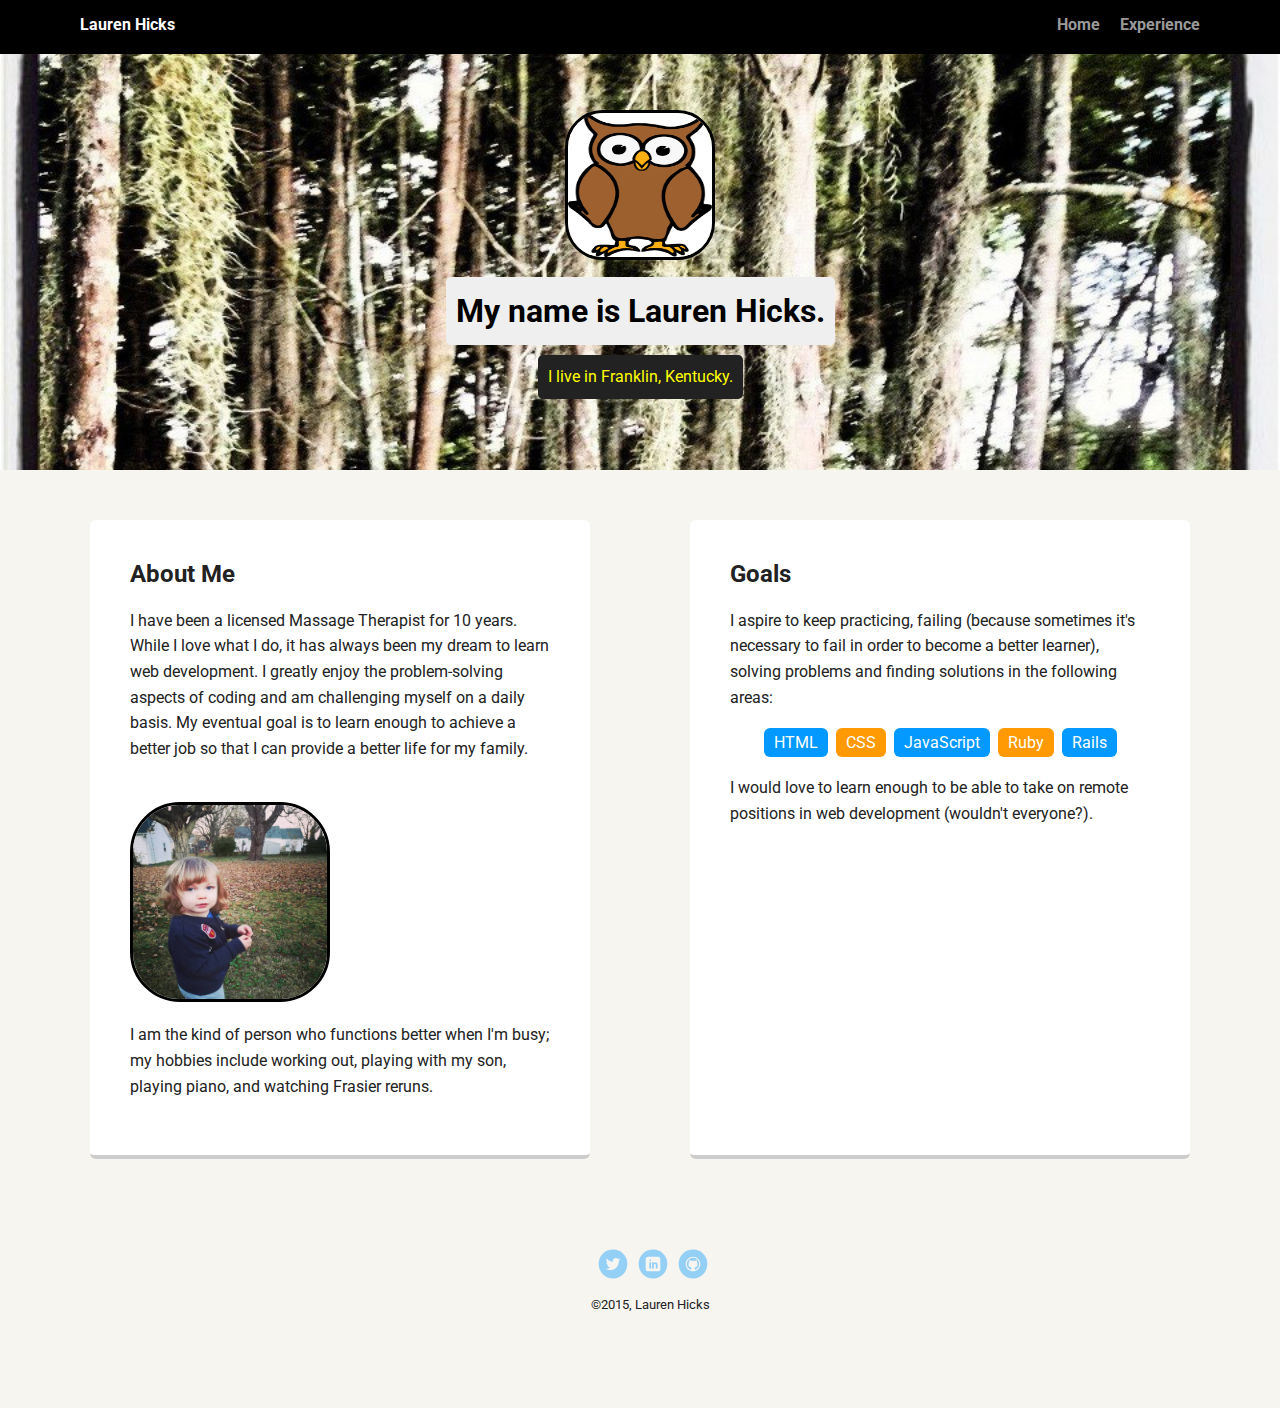
==== index.html @ 8d59c93a "added photo of son" ====
<!doctype html>
<html lang="en">
<head>
  <meta charset="utf-8">
  <title>Jane Smith's Profile</title>
  <meta name="viewport" content="width=device-width, initial-scale=1.0">
  <link rel="stylesheet" href="styles.css">
  <link href="https://fonts.googleapis.com/css?family=Muli%7CRoboto:400,300,500,700,900" rel="stylesheet"></head>
  <body>

    <div class="main-nav">
        <ul class="nav">
          <li class="name">Lauren Hicks</li>
          <li><a href="#">Home</a></li>
          <li><a href="#">Experience</a></li>
        </ul>
    </div>

    <header>
      <img src="images/owl.png" alt="Animation of owl" class="profile-image">
      <h1 class="tag name">My name is Lauren Hicks.</h1>
      <p class="tag location">I live in Franklin, Kentucky.</p>
    </header>

    <main class="flex">
      <div class="card">
        <h2>About Me</h2>
        <p>I have been a licensed Massage Therapist for 10 years. While I love what I do, it has always been my dream to learn web development. I greatly enjoy the problem-solving aspects of coding and am challenging myself on a daily basis. My eventual goal is to learn enough to achieve a better job so that I can provide a better life for my family.</p>
        <img src="images/silasfall.jpg" alt="picture of my son" class="silas">
        <p>I am the kind of person who functions better when I'm busy; my hobbies include working out, playing with my son, playing piano, and watching Frasier reruns.</p>
      </div>

      <div class="card">
        <h2>Goals</h2>
        <p>I aspire to keep practicing, failing (because sometimes it's necessary to fail in order to become a better learner), solving problems and finding solutions in the following areas:</p>
        <ul class="skills">
          <li>HTML</li>
          <li>CSS</li>
          <li>JavaScript</li>
          <li>Ruby</li>
          <li>Rails</li>
        </ul>
        <p>I would love to learn enough to be able to take on remote positions in web development (wouldn't everyone?).</p>
      </div>

    </main>
    <footer>
      <ul>
        <li><a href="#" class="social twitter">Twitter</a></li>
        <li><a href="#" class="social linkedin">LinkedIn</a></li>
        <li><a href="#" class="social github">Github</a></li>
      </ul>
      <p class="copyright"><small>&copy;2015, Lauren Hicks</small></p>
    </footer>
  </body>
  </html>
---- styles.css ----
/* Global Layout Set-up */
* {
  box-sizing: border-box;
}

body {
  margin: 0;
  padding: 0;
  text-align: center;
  font-family: 'Roboto', sans-serif;
  color: #222;
  background: #f7f5f0;
}
/* Link Styles */

a {
  text-decoration: none;
  color: #999;
}
a:hover {
  color: #6633ff;
}

/* Section Styles */

.main-nav {
  width: 100%;
  background: black;
  min-height: 30px;
  padding: 10px;
  position: fixed;
  text-align: center;
}
.nav {
  display: flex;
  justify-content: space-around;
  font-weight: 700;
  list-style-type: none;
  margin: 0 auto;
  padding: 0;
}

.nav .name {
    display: block;
    margin-right: auto;
    color: white;
}
.nav li {
  padding: 5px 10px 10px 10px;
}
.nav a {
  transition: all .5s;
}
.nav a:hover {
  color: white
}

header {
  text-align: center;
  background: url('images/swamp2.jpg') no-repeat top center ;
  background-size: cover;
  overflow: hidden;
  padding-top: 60px;
}
header {
  line-height: 1.5;
}
header .profile-image {
  margin-top: 50px;
  width: 150px;
  height: 150px;
  border-radius: 25%;
  border: 3px solid black;
  transition: all .5s;
}
header .profile-image:hover {
  transform: scale(1.2) rotate(5deg);
}

main .silas {
  margin-top: 25px;
  width: 200px;
  height: 200px;
  border-radius: 25%;
  border: 3px solid black;
  transition: all .5s;
}
.tag {
  background-color: #efefef;
  color: black;
  padding: 10px;
  border-radius: 5px;
  display: table;
  margin: 10px auto;
}
.location {
  background-color: #222;
  color: yellow;
}
.card {
  margin: 30px;
  padding: 20px 40px 40px;
  max-width: 500px;
  text-align: left;
  background: #fff;
  border-bottom: 4px solid #ccc;
  border-radius: 6px;
  transition: all .5s;
}
.card:hover {
  border-color: #ff99ff;
}

ul.skills {
  padding: 0;
  text-align: center;
}

.skills li {
  border-radius: 6px;
  display: inline-block;
  background: #ff9904;
  color: white;
  padding: 5px 10px;
  margin: 2px;
}

.skills li:nth-child(odd) {
  background: #0399ff;
}

footer {
  width: 100%;
  min-height: 30px;
  padding: 20px 0 40px 20px;
}

footer .copyright {
  top: -8px;
  font-size: .75em;
}

footer ul {
  list-style-type: none;
  margin: 0;
  padding: 0;
}

footer ul li {
  display: inline-block;
}

a.social {
  display: inline-block;
  text-indent: -9999px;
  margin-left: 5px;
  width: 30px;
  height: 30px;
  background-size: 30px 30px;
  opacity: .4;
  transition: all .5s;
}
a.twitter {
  background-image: url(images/twitter.svg);
}
a.linkedin {
  background-image: url(images/linkedin.svg);
}
a.github {
  background-image: url(images/github.svg);
}
a.social:hover {
  opacity: 1;
}
.clearfix {
  clear: both;
}

/* Styles for larger screens */
@media screen and (min-width: 720px) {

  .flex {
      display: -ms-flexbox;      /* TWEENER - IE 10 */
      display: flex;
      max-width: 1200px;
      -ms-flex-pack: distribute;
      justify-content: space-around;
      margin: 0 auto;
  }

  header {
    min-height: 470px;
  }

  .nav {
    max-width: 1200px;
    padding: 0 30px;
  }


  main {
    padding-top: 20px;
  }

  main p {
    line-height: 1.6em;
  }

  footer {
    font-size: 1.3em;
    max-width: 1200px;
    margin: 40px auto;
}
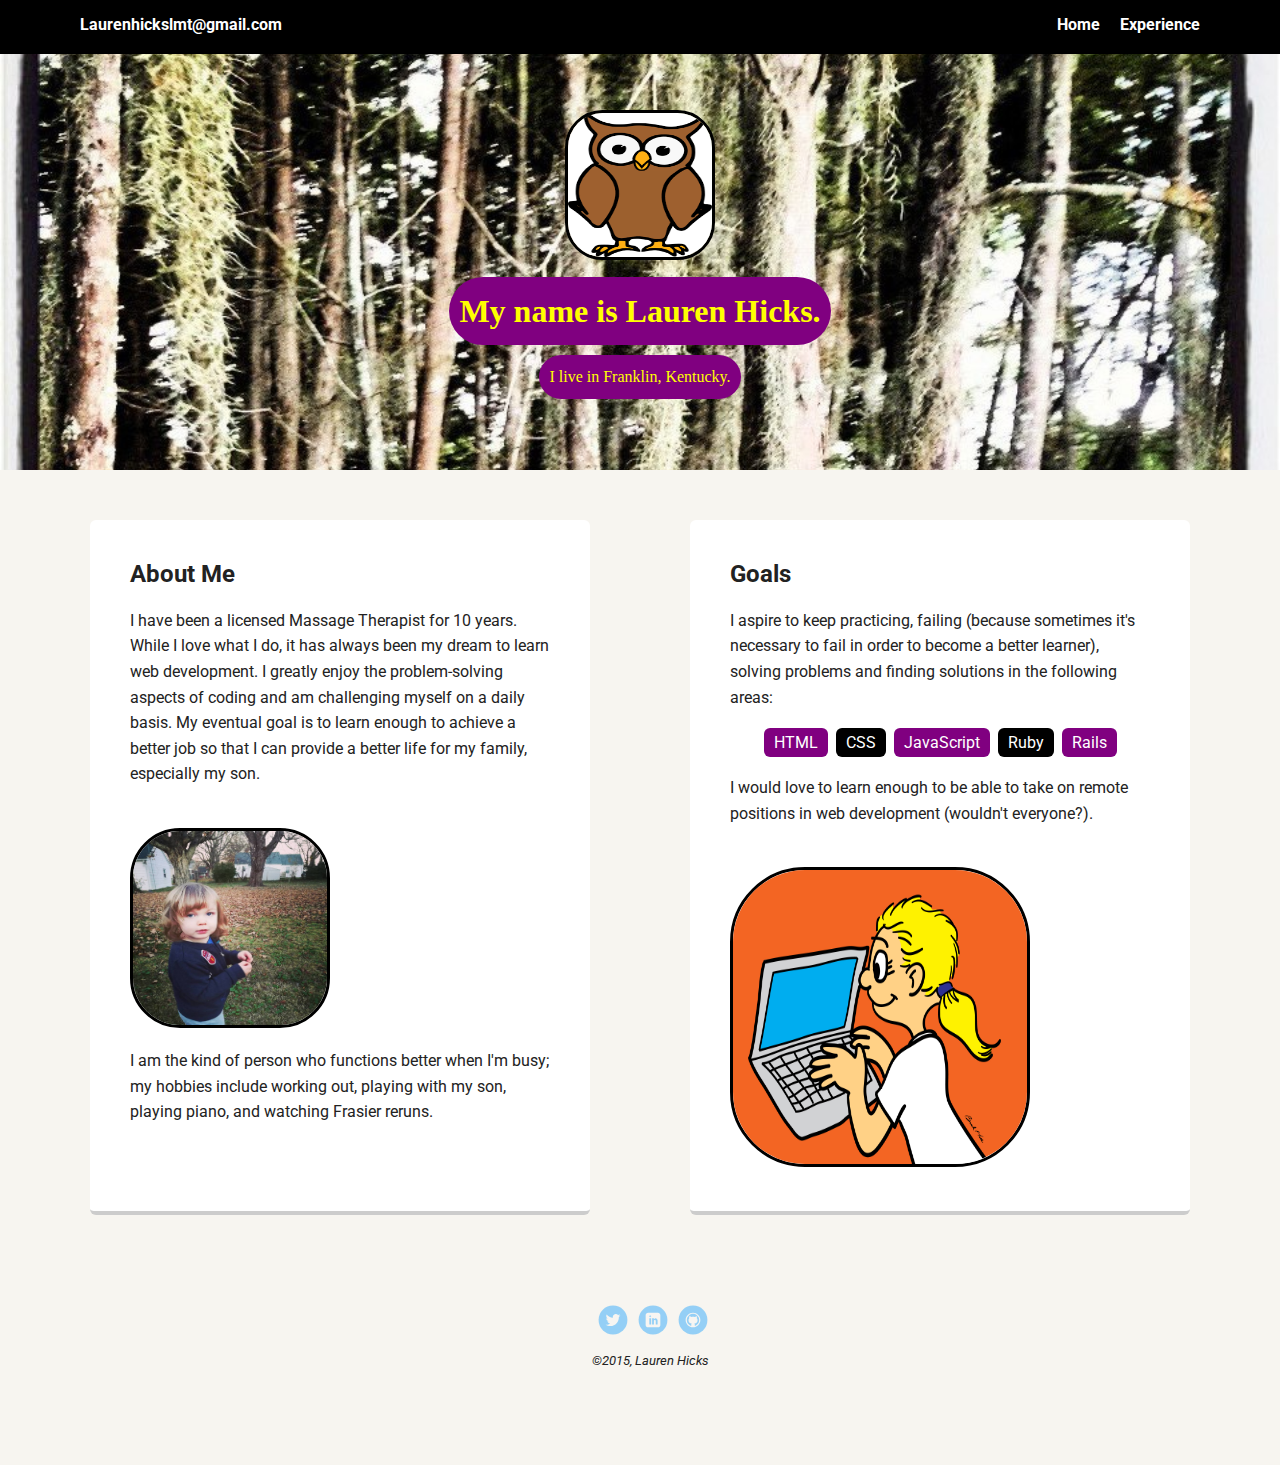
==== commit 1ba7e0c4: "added photo" ====
--- a/index.html
+++ b/index.html
@@ -2,7 +2,7 @@
 <html lang="en">
 <head>
   <meta charset="utf-8">
-  <title>Jane Smith's Profile</title>
+  <title>Lauren Hick's Profile</title>
   <meta name="viewport" content="width=device-width, initial-scale=1.0">
   <link rel="stylesheet" href="styles.css">
   <link href="https://fonts.googleapis.com/css?family=Muli%7CRoboto:400,300,500,700,900" rel="stylesheet"></head>
@@ -10,9 +10,9 @@
 
     <div class="main-nav">
         <ul class="nav">
-          <li class="name">Lauren Hicks</li>
-          <li><a href="#">Home</a></li>
-          <li><a href="#">Experience</a></li>
+          <li class="name"><a href="mailto:Laurenhickslmt@gmail.com">Laurenhickslmt@gmail.com</a></li>
+          <li><a href="index.html">Home</a></li>
+          <li><a href="experience.html" target="_blank">Experience</a></li>
         </ul>
     </div>
 
@@ -25,7 +25,7 @@
     <main class="flex">
       <div class="card">
         <h2>About Me</h2>
-        <p>I have been a licensed Massage Therapist for 10 years. While I love what I do, it has always been my dream to learn web development. I greatly enjoy the problem-solving aspects of coding and am challenging myself on a daily basis. My eventual goal is to learn enough to achieve a better job so that I can provide a better life for my family.</p>
+        <p>I have been a licensed Massage Therapist for 10 years. While I love what I do, it has always been my dream to learn web development. I greatly enjoy the problem-solving aspects of coding and am challenging myself on a daily basis. My eventual goal is to learn enough to achieve a better job so that I can provide a better life for my family, especially my son.</p>
         <img src="images/silasfall.jpg" alt="picture of my son" class="silas">
         <p>I am the kind of person who functions better when I'm busy; my hobbies include working out, playing with my son, playing piano, and watching Frasier reruns.</p>
       </div>
@@ -41,6 +41,7 @@
           <li>Rails</li>
         </ul>
         <p>I would love to learn enough to be able to take on remote positions in web development (wouldn't everyone?).</p>
+        <img src="images/laptop.jpg" alt="picture of girl on laptop" class="laptop">
       </div>
 
     </main>
@@ -50,7 +51,7 @@
         <li><a href="#" class="social linkedin">LinkedIn</a></li>
         <li><a href="#" class="social github">Github</a></li>
       </ul>
-      <p class="copyright"><small>&copy;2015, Lauren Hicks</small></p>
+      <p class="copyright"><small><em>&copy;2015, Lauren Hicks</em></small></p>
     </footer>
   </body>
   </html>
--- a/styles.css
+++ b/styles.css
@@ -7,7 +7,7 @@
   margin: 0;
   padding: 0;
   text-align: center;
-  font-family: 'Roboto', sans-serif;
+  font-family: 'roboto', sans-serif;
   color: #222;
   background: #f7f5f0;
 }
@@ -15,7 +15,7 @@
 
 a {
   text-decoration: none;
-  color: #999;
+  color: white;
 }
 a:hover {
   color: #6633ff;
@@ -71,10 +71,10 @@
   height: 150px;
   border-radius: 25%;
   border: 3px solid black;
-  transition: all .5s;
+  transition: all .10s;
 }
 header .profile-image:hover {
-  transform: scale(1.2) rotate(5deg);
+  transform: scale(1.2) rotate(10deg);
 }
 
 main .silas {
@@ -86,15 +86,16 @@
   transition: all .5s;
 }
 .tag {
-  background-color: #efefef;
-  color: black;
+  background-color: purple;
+  color: yellow;
   padding: 10px;
-  border-radius: 5px;
+  border-radius: 50px;
   display: table;
   margin: 10px auto;
+  font-family: 'comic sans ms';
 }
 .location {
-  background-color: #222;
+  background-color: purple;
   color: yellow;
 }
 .card {
@@ -119,14 +120,23 @@
 .skills li {
   border-radius: 6px;
   display: inline-block;
-  background: #ff9904;
+  background: black;
   color: white;
   padding: 5px 10px;
   margin: 2px;
 }
 
 .skills li:nth-child(odd) {
-  background: #0399ff;
+  background: purple;
+}
+
+.laptop {
+  margin-top: 25px;
+  width: 300px;
+  height: 300px;
+  border-radius: 25%;
+  border: 3px solid black;
+  transition: all .5s;
 }
 
 footer {
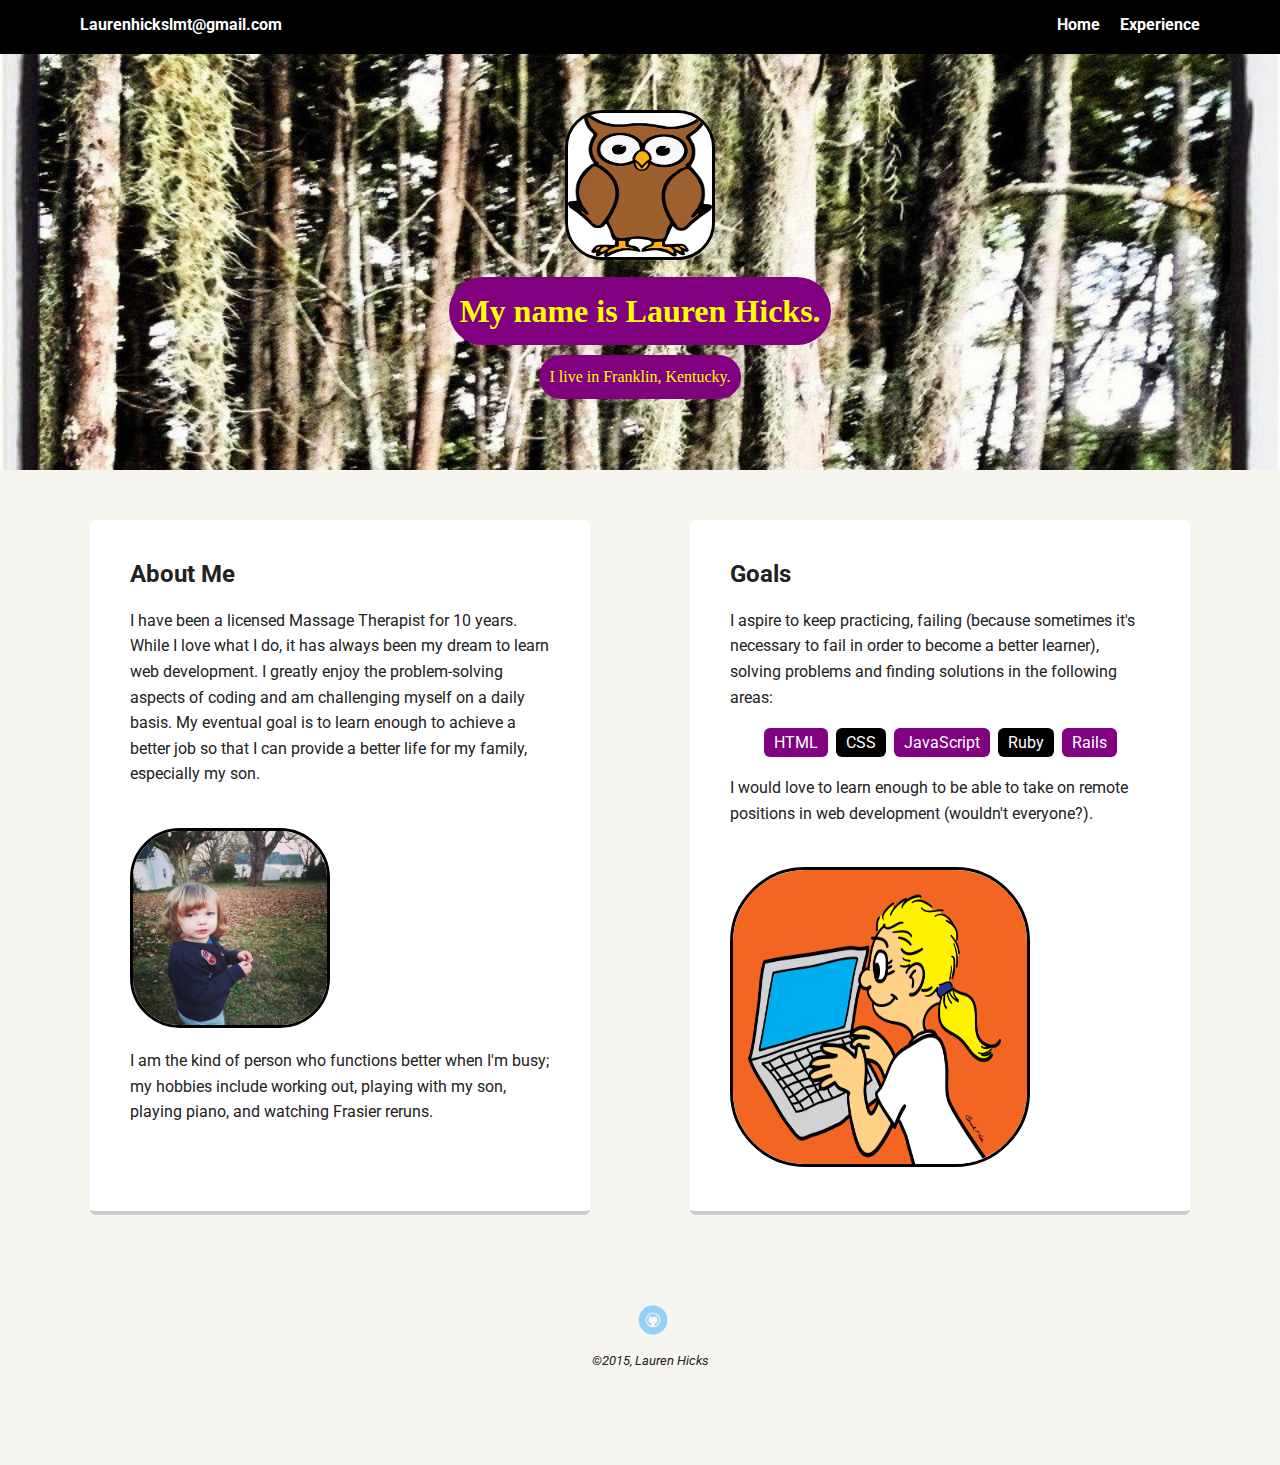
==== commit dfc5bf6e: "updated index and css" ====
--- a/index.html
+++ b/index.html
@@ -47,9 +47,7 @@
     </main>
     <footer>
       <ul>
-        <li><a href="#" class="social twitter">Twitter</a></li>
-        <li><a href="#" class="social linkedin">LinkedIn</a></li>
-        <li><a href="#" class="social github">Github</a></li>
+        <li><a href="https://github.com/Laurenhicks" class="social github">Github</a></li>
       </ul>
       <p class="copyright"><small><em>&copy;2015, Lauren Hicks</em></small></p>
     </footer>
--- a/styles.css
+++ b/styles.css
@@ -170,12 +170,8 @@
   opacity: .4;
   transition: all .5s;
 }
-a.twitter {
-  background-image: url(images/twitter.svg);
-}
-a.linkedin {
-  background-image: url(images/linkedin.svg);
-}
+
+
 a.github {
   background-image: url(images/github.svg);
 }
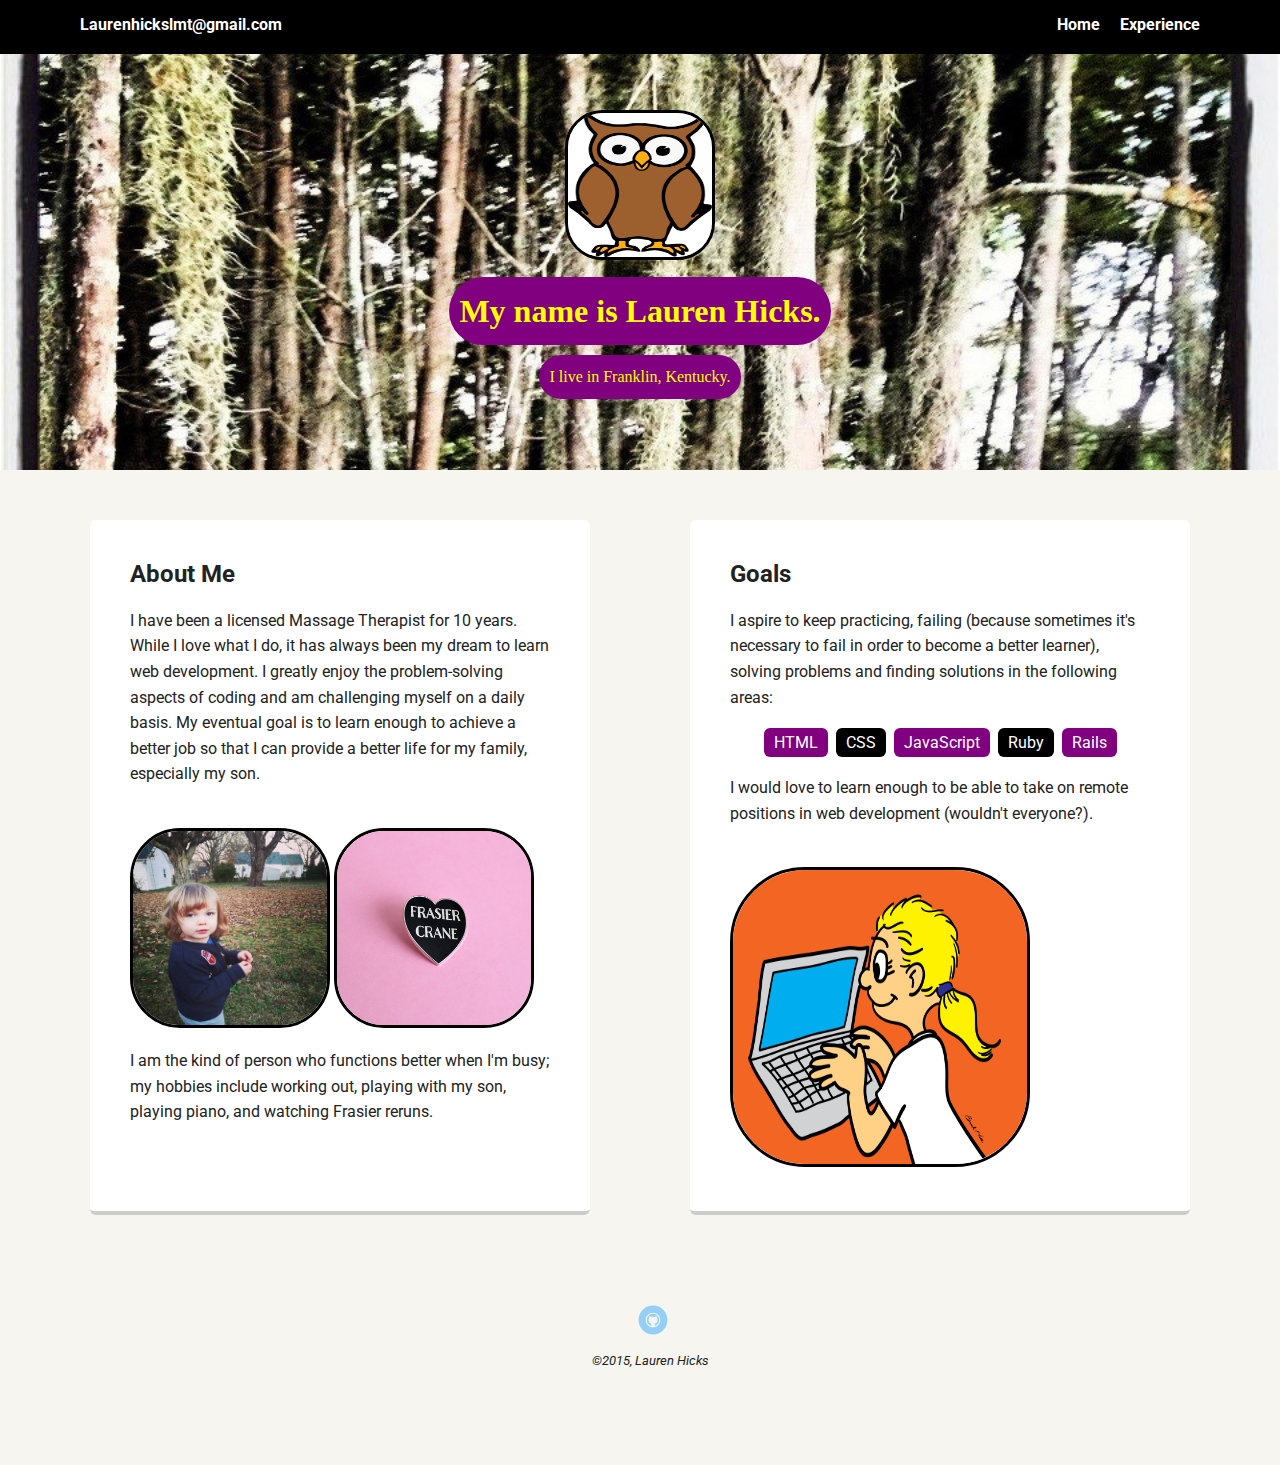
==== commit 957f304c: "added photo to index" ====
--- a/index.html
+++ b/index.html
@@ -26,7 +26,7 @@
       <div class="card">
         <h2>About Me</h2>
         <p>I have been a licensed Massage Therapist for 10 years. While I love what I do, it has always been my dream to learn web development. I greatly enjoy the problem-solving aspects of coding and am challenging myself on a daily basis. My eventual goal is to learn enough to achieve a better job so that I can provide a better life for my family, especially my son.</p>
-        <img src="images/silasfall.jpg" alt="picture of my son" class="silas">
+        <img src="images/silasfall.jpg" alt="picture of my son" class="silas"> <img src="images/frasier.jpg" alt="image of frasier" class="frasier">
         <p>I am the kind of person who functions better when I'm busy; my hobbies include working out, playing with my son, playing piano, and watching Frasier reruns.</p>
       </div>
 
--- a/styles.css
+++ b/styles.css
@@ -78,6 +78,14 @@
 }
 
 main .silas {
+  margin-top: 25px;
+  width: 200px;
+  height: 200px;
+  border-radius: 25%;
+  border: 3px solid black;
+  transition: all .5s;
+}
+main .frasier {
   margin-top: 25px;
   width: 200px;
   height: 200px;
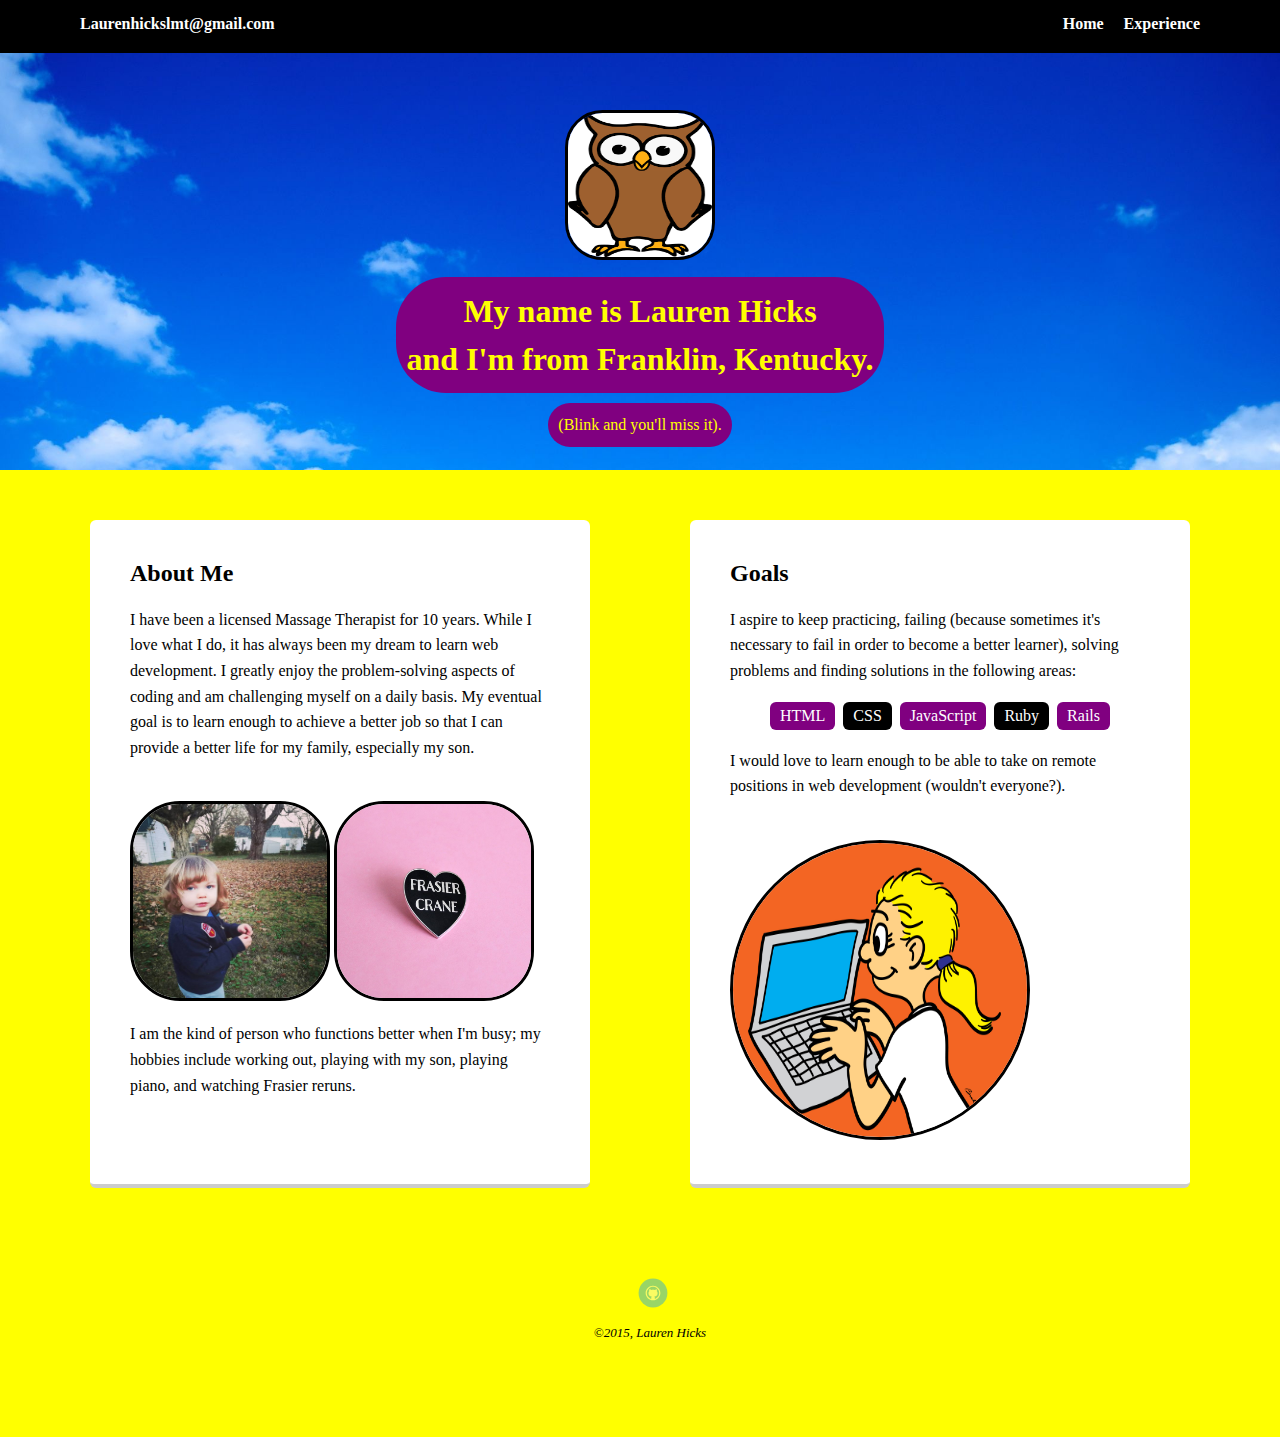
==== commit 2139fa1d: "updated index" ====
--- a/index.html
+++ b/index.html
@@ -18,8 +18,8 @@
 
     <header>
       <img src="images/owl.png" alt="Animation of owl" class="profile-image">
-      <h1 class="tag name">My name is Lauren Hicks.</h1>
-      <p class="tag location">I live in Franklin, Kentucky.</p>
+      <h1 class="tag name">My name is Lauren Hicks<br>and I'm from Franklin, Kentucky.</h1>
+      <p class="tag location">(Blink and you'll miss it).</p>
     </header>
 
     <main class="flex">
--- a/styles.css
+++ b/styles.css
@@ -7,9 +7,9 @@
   margin: 0;
   padding: 0;
   text-align: center;
-  font-family: 'roboto', sans-serif;
-  color: #222;
-  background: #f7f5f0;
+  font-family: 'comic sans ms';
+  color: black;
+  background: yellow;
 }
 /* Link Styles */
 
@@ -57,7 +57,7 @@
 
 header {
   text-align: center;
-  background: url('images/swamp2.jpg') no-repeat top center ;
+  background: url('images/background.jpg') no-repeat top center ;
   background-size: cover;
   overflow: hidden;
   padding-top: 60px;
@@ -142,7 +142,7 @@
   margin-top: 25px;
   width: 300px;
   height: 300px;
-  border-radius: 25%;
+  border-radius: 50%;
   border: 3px solid black;
   transition: all .5s;
 }
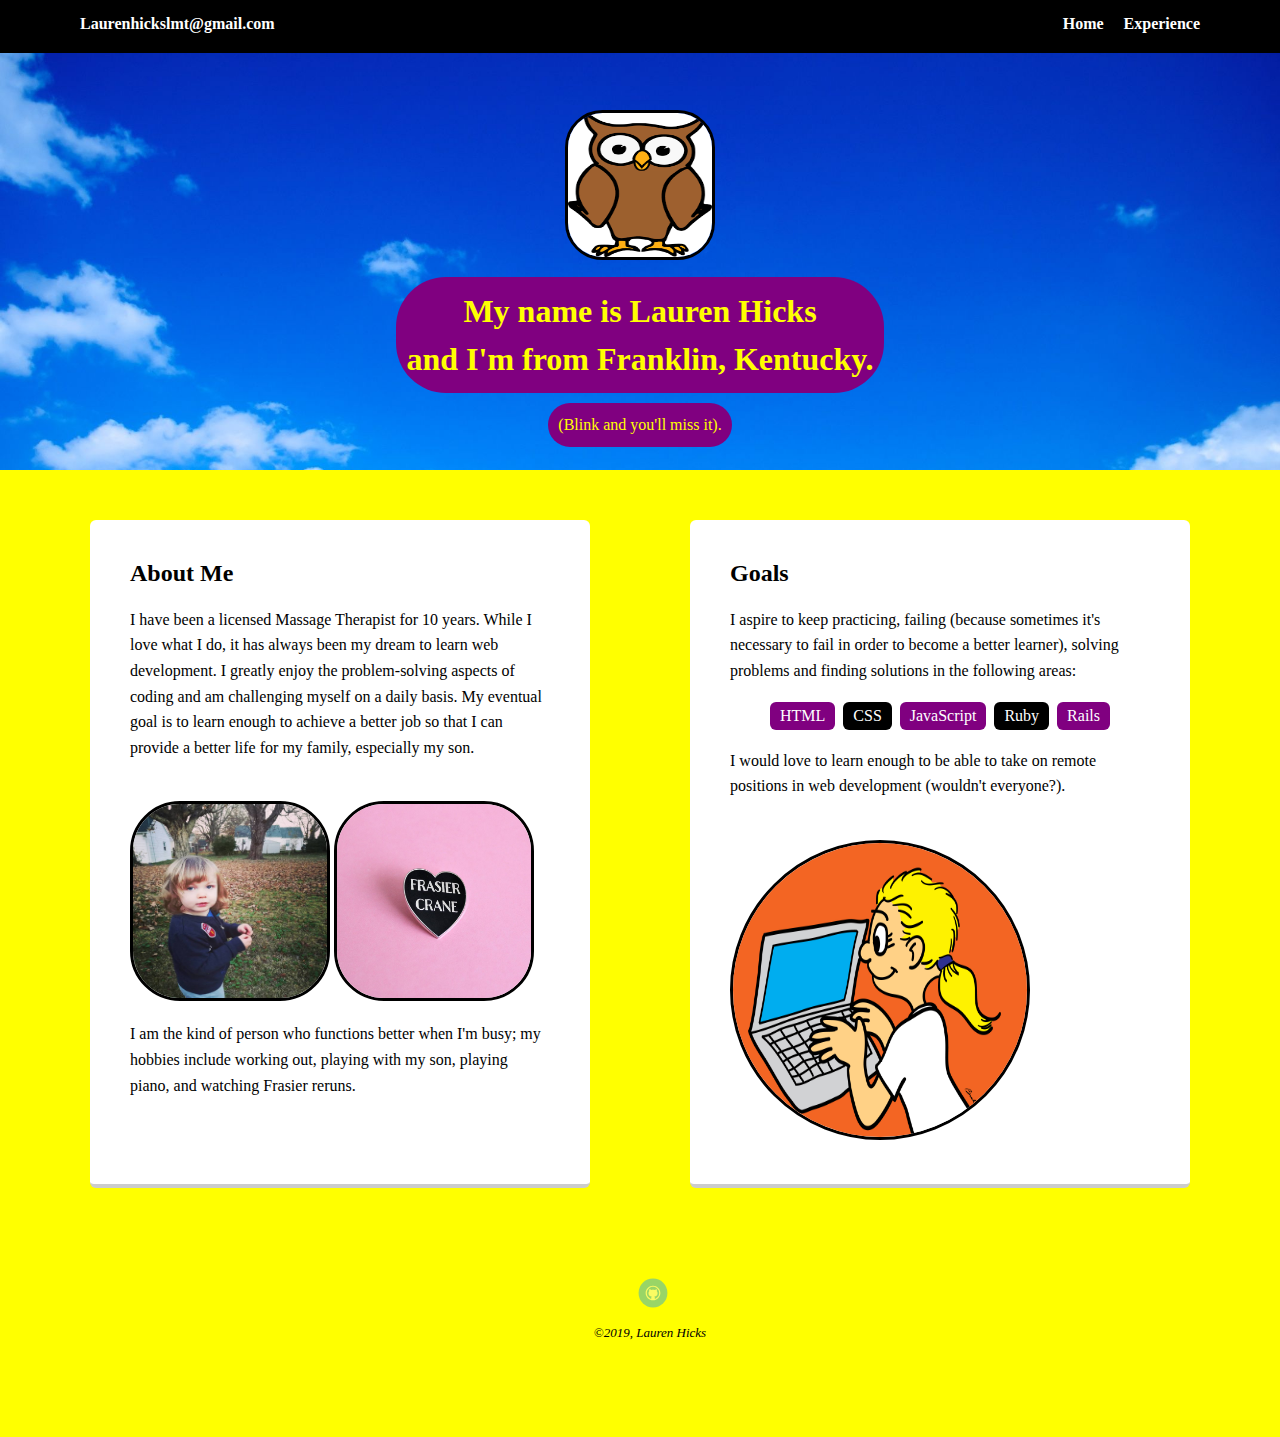
==== commit 29713190: "Update index.html" ====
--- a/index.html
+++ b/index.html
@@ -49,7 +49,7 @@
       <ul>
         <li><a href="https://github.com/Laurenhicks" class="social github">Github</a></li>
       </ul>
-      <p class="copyright"><small><em>&copy;2015, Lauren Hicks</em></small></p>
+      <p class="copyright"><small><em>&copy;2019, Lauren Hicks</em></small></p>
     </footer>
   </body>
   </html>
